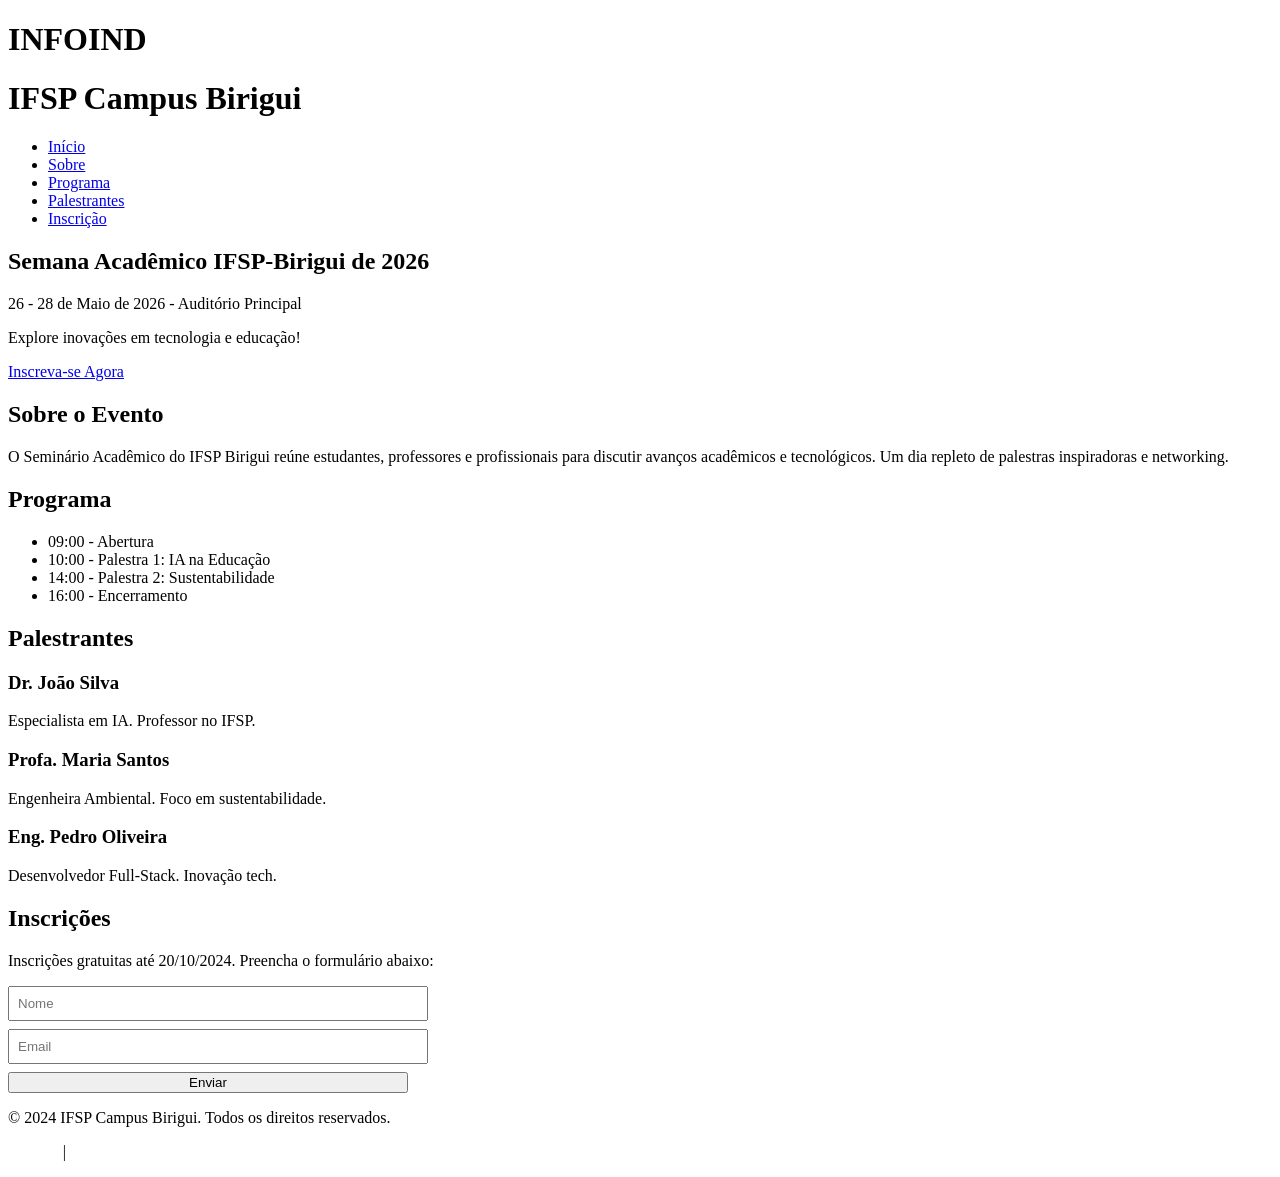
==== index.html @ 541ffaf7 "primeiro passo" ====
<!DOCTYPE html>
<html lang="pt-BR">
<head>
    <meta charset="UTF-8">
    <meta name="viewport" content="width=device-width, initial-scale=1.0">
    <title>Seminário Acadêmico IFSP Birigui 2024</title>
    <link rel="stylesheet" href="css/style.css">
    
</head>
<body>
    <header>
        <h1>INFOIND</h1>
        <h1>IFSP Campus Birigui</h1>
        <nav>
            <ul>
                <li><a href="#info">Início</a></li>
                <li><a href="#sobre">Sobre</a></li>
                <li><a href="#programa">Programa</a></li>
                <li><a href="#palestrantes">Palestrantes</a></li>
                <li><a href="#inscricao">Inscrição</a></li>
            </ul>
        </nav>
    </header>

    <main>
        <section id="info">
            <h1>Semana Acadêmico IFSP-Birigui de 2026</h1>
            <p>26 - 28 de Maio de 2026 - Auditório Principal</p>
            <p>Explore inovações em tecnologia e educação!</p>
            <a href="#inscricao" class="btn">Inscreva-se Agora</a>
        </section>

        <section id="sobre">
            <h2>Sobre o Evento</h2>
            <p>O Seminário Acadêmico do IFSP Birigui reúne estudantes, professores e profissionais para discutir avanços acadêmicos e tecnológicos. Um dia repleto de palestras inspiradoras e networking.</p>
        </section>

        <section id="programa">
            <h2>Programa</h2>
            <ul>
                <li>09:00 - Abertura</li>
                <li>10:00 - Palestra 1: IA na Educação</li>
                <li>14:00 - Palestra 2: Sustentabilidade</li>
                <li>16:00 - Encerramento</li>
            </ul>
        </section>

        <section id="palestrantes">
            <h2>Palestrantes</h2>
            <div class="grid">
                <article>
                    
                    <h3>Dr. João Silva</h3>
                    <p>Especialista em IA. Professor no IFSP.</p>
                </article>
                <article>
                    <h3>Profa. Maria Santos</h3>
                    <p>Engenheira Ambiental. Foco em sustentabilidade.</p>
                </article>
                <article>
                    <h3>Eng. Pedro Oliveira</h3>
                    <p>Desenvolvedor Full-Stack. Inovação tech.</p>
                </article>
            </div>
        </section>

        <section id="inscricao">
            <h2>Inscrições</h2>
            <p>Inscrições gratuitas até 20/10/2024. Preencha o formulário abaixo:</p>
            <!-- Placeholder for form -->
            <form style="max-width: 400px;">
                <input type="text" placeholder="Nome" style="width:100%; margin-bottom:0.5rem; padding:0.5rem;">
                <input type="email" placeholder="Email" style="width:100%; margin-bottom:0.5rem; padding:0.5rem;">
                <button type="submit" class="btn" style="width:100%;">Enviar</button>
            </form>
        </section>
    </main>

    <footer>
        <p>&copy; 2024 IFSP Campus Birigui. Todos os direitos reservados.</p>
        <p><a href="#" style="color:white;">Contato</a> | <a href="#" style="color:white;">Redes Sociais</a></p>
    </footer>
</body>
</html>
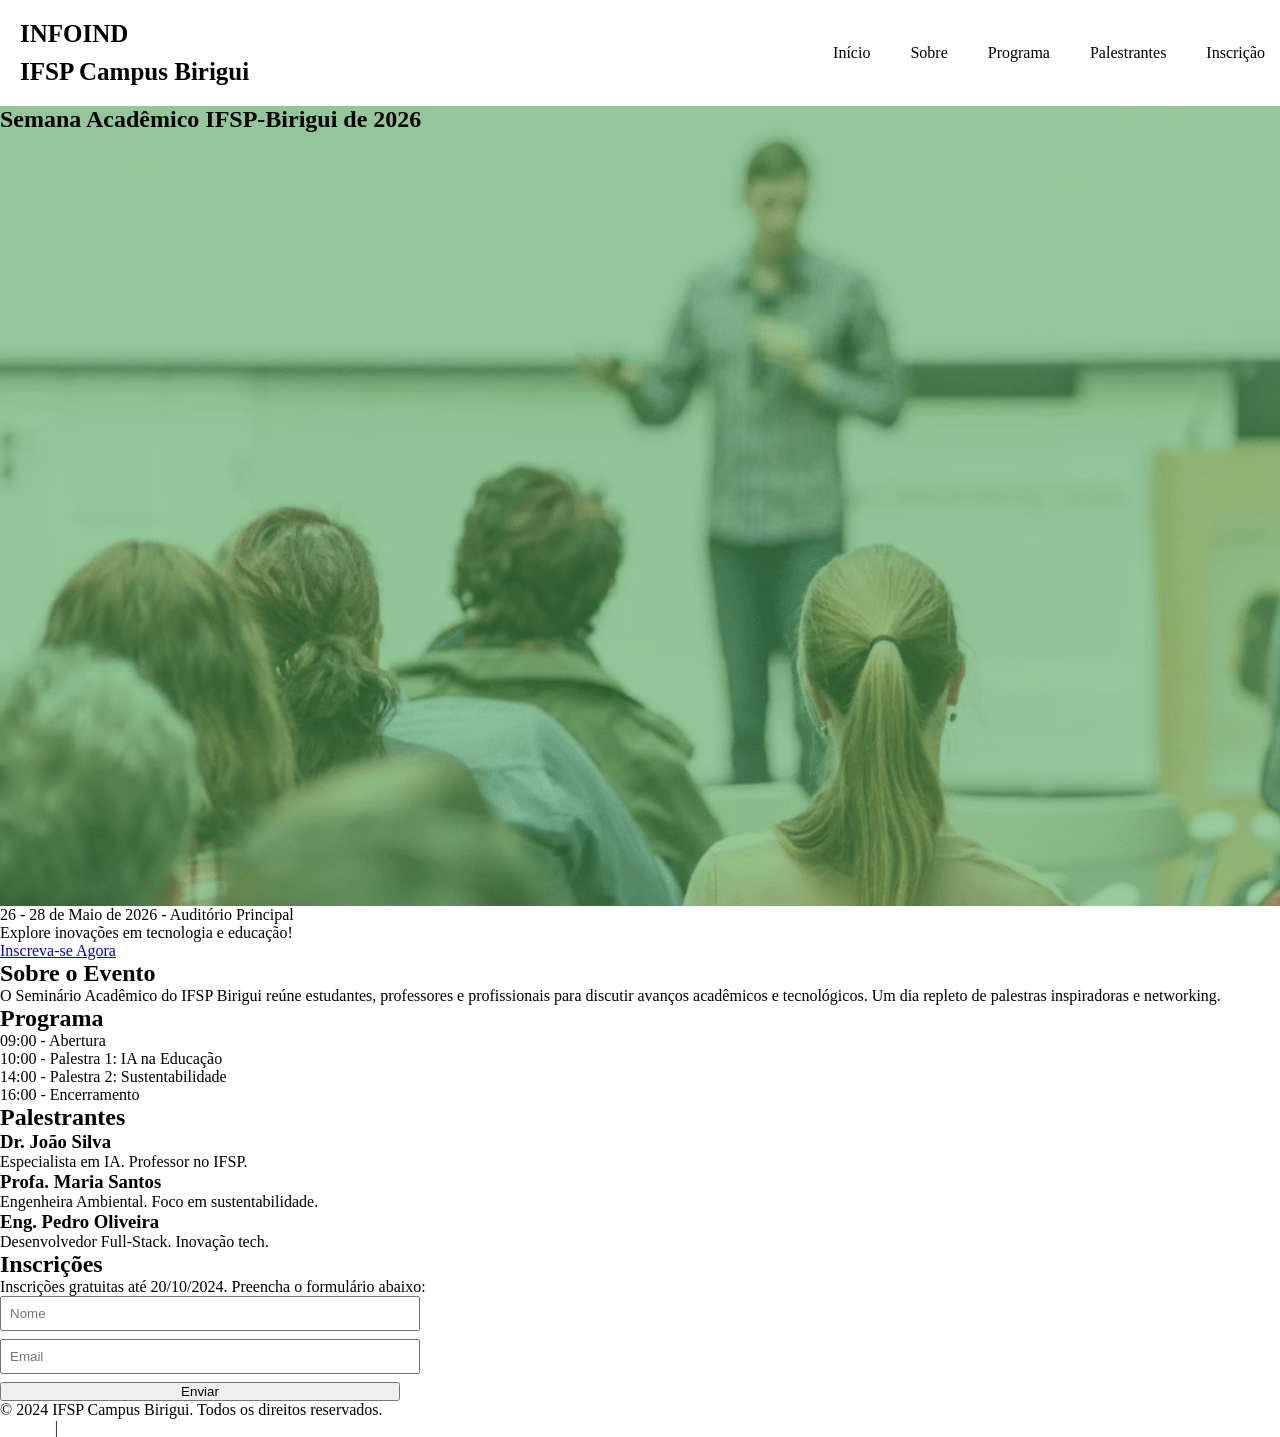
==== commit e394ef01: "um pouco de css precisa arrumar muita coisa" ====
--- a/index.html
+++ b/index.html
@@ -9,8 +9,11 @@
 </head>
 <body>
     <header>
-        <h1>INFOIND</h1>
-        <h1>IFSP Campus Birigui</h1>
+        <div>
+            <h1 class="titulo_header">INFOIND</h1>
+            <h1>IFSP Campus Birigui</h1>
+        </div>
+
         <nav>
             <ul>
                 <li><a href="#info">Início</a></li>
@@ -23,8 +26,11 @@
     </header>
 
     <main>
-        <section id="info">
+        <section class="info_titulo">
             <h1>Semana Acadêmico IFSP-Birigui de 2026</h1>
+        </section>
+
+        <section id="info_detalhes">
             <p>26 - 28 de Maio de 2026 - Auditório Principal</p>
             <p>Explore inovações em tecnologia e educação!</p>
             <a href="#inscricao" class="btn">Inscreva-se Agora</a>
--- a/css/style.css
+++ b/css/style.css
@@ -0,0 +1,52 @@
+* {
+    padding: 0;
+    margin: 0;
+}
+
+:root {
+    --cor--vermelho: #da251d;
+    --cor--verde: #47a251;
+    --cor--cinza: #d3d3d3;
+    --cor--verde--claro: #bdecb6;
+}
+
+header {
+    color: black;
+    display: flex;
+    justify-content: space-between;
+    align-items: center;
+    padding: 15px;
+}
+
+header h1 {
+    font-size: 25px;
+    padding: 5px;
+}
+
+header nav ul {
+    display: flex;
+    list-style: none;
+    gap: 40px;
+}
+
+header nav a{
+    text-decoration: none;
+    color: black;
+    border-radius: 5px;
+}
+
+header nav a:hover{
+    background-color: var(--cor--verde--claro);
+    color: white;
+    padding: 45px 0px 45px 0px;
+}
+
+/* aaaaaaaaaaa */
+
+.info_titulo{
+    background-image: url("../img/palestra_fundo.jpg");
+    background-size: cover;
+    background-position: center;
+    background-repeat: no-repeat;
+    height: 800px;
+}
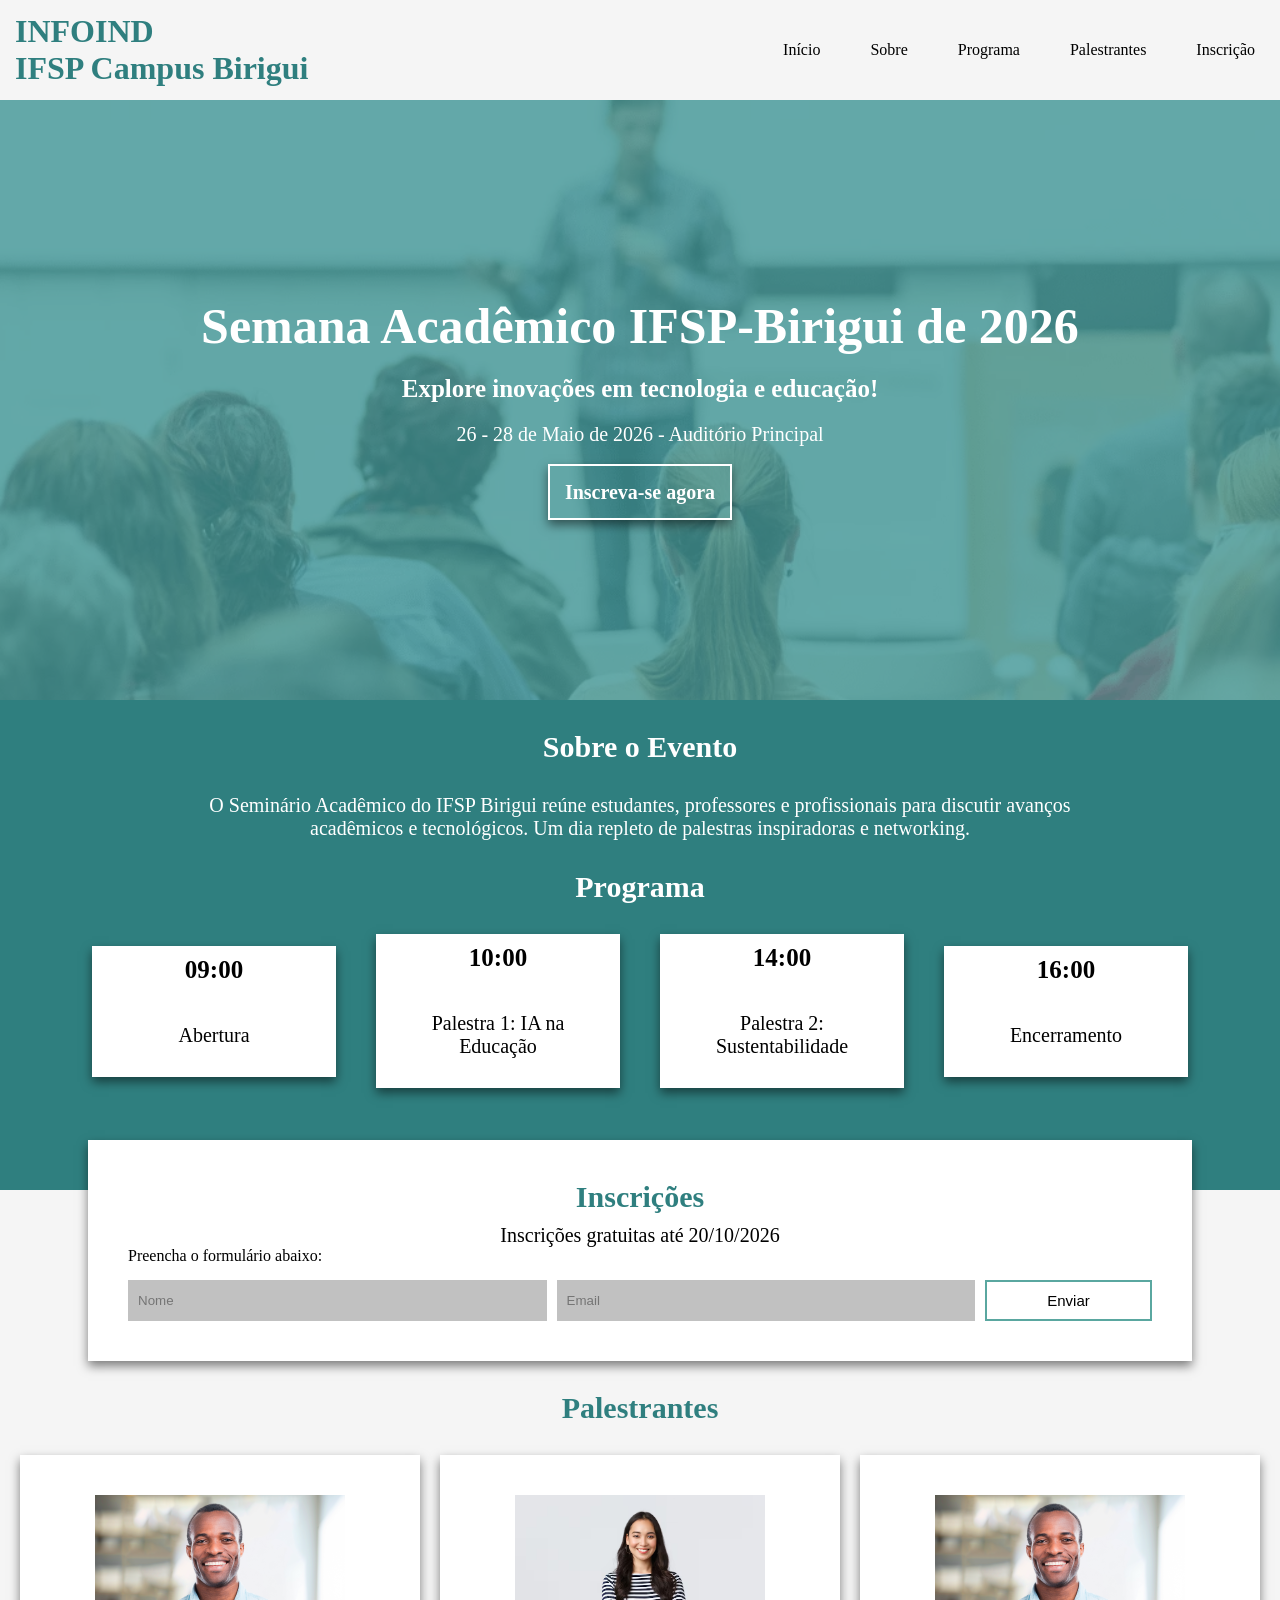
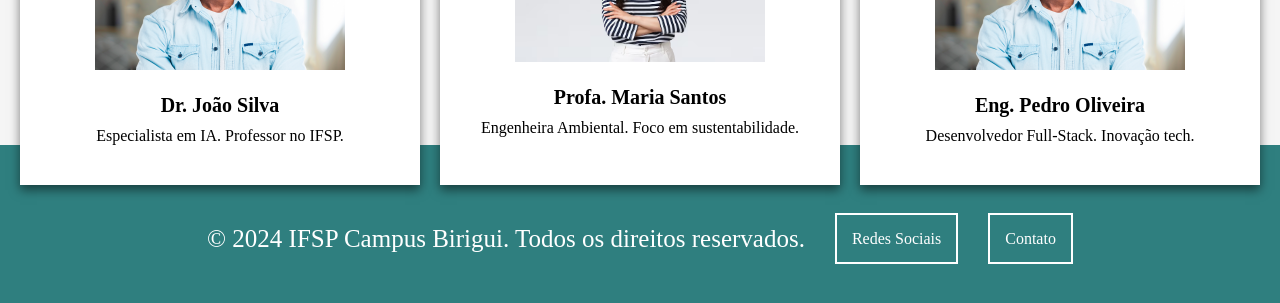
==== commit 0172b566: "finalizado projeto" ====
--- a/index.html
+++ b/index.html
@@ -1,5 +1,5 @@
 <!DOCTYPE html>
-<html lang="pt-BR">
+<html lang="pt-br">
 <head>
     <meta charset="UTF-8">
     <meta name="viewport" content="width=device-width, initial-scale=1.0">
@@ -8,16 +8,18 @@
     
 </head>
 <body>
+    <!-- HEADER =================== -->
+
     <header>
-        <div>
-            <h1 class="titulo_header">INFOIND</h1>
+        <div class="titulo_header">
+            <h1>INFOIND</h1>
             <h1>IFSP Campus Birigui</h1>
         </div>
 
-        <nav>
+       <nav>
             <ul>
                 <li><a href="#info">Início</a></li>
-                <li><a href="#sobre">Sobre</a></li>
+                <li><a href="#sobre_programa">Sobre</a></li>
                 <li><a href="#programa">Programa</a></li>
                 <li><a href="#palestrantes">Palestrantes</a></li>
                 <li><a href="#inscricao">Inscrição</a></li>
@@ -25,66 +27,111 @@
         </nav>
     </header>
 
+    <!-- =================== MAIN =================== -->
     <main>
-        <section class="info_titulo">
-            <h1>Semana Acadêmico IFSP-Birigui de 2026</h1>
+        <!-- banner -->
+        <section class="banner">
+            <div class="titulo_banner">
+                <h1>Semana Acadêmico IFSP-Birigui de 2026</h1>
+
+                <!-- inscreva-se -->
+                <section id="inscreva-se">
+                    <h2>Explore inovações em tecnologia e educação!</h2>
+                    <p>26 - 28 de Maio de 2026 - Auditório Principal</p>
+                    <a href="#inscricao" class="btn">Inscreva-se agora</a>
+                </section>
+            </div>
         </section>
 
-        <section id="info_detalhes">
-            <p>26 - 28 de Maio de 2026 - Auditório Principal</p>
-            <p>Explore inovações em tecnologia e educação!</p>
-            <a href="#inscricao" class="btn">Inscreva-se Agora</a>
+        <!-- sobre e programa -->
+        <section id="sobre_programa">
+            <section class="sobre">
+                <h2>Sobre o Evento</h2>
+                <p>O Seminário Acadêmico do IFSP Birigui reúne estudantes, professores e profissionais para discutir avanços acadêmicos e tecnológicos. Um dia repleto de palestras inspiradoras e networking.</p>
+            </section>
+    
+            <section id="programa">
+                <h2>Programa</h2>
+                <ul>
+                    <!-- <li>09:00 - Abertura</li>
+                    <li>10:00 - Palestra 1: IA na Educação</li>
+                    <li>14:00 - Palestra 2: Sustentabilidade</li>
+                    <li>16:00 - Encerramento</li> -->
+
+                    <li>
+                        <p class="hora">09:00</p>
+                        <p class="desc">Abertura</p>
+                    </li>
+
+                    <li>
+                        <p class="hora">10:00</p>
+                        <p class="desc">Palestra 1: IA na Educação</p>
+                    </li>
+
+                    <li>
+                        <p class="hora">14:00</p>
+                        <p class="desc">Palestra 2: Sustentabilidade</p>
+                    </li>
+
+                    <li>
+                        <p class="hora">16:00</p>
+                        <p class="desc">Encerramento</p>
+                    </li>
+
+                </ul>
+            </section>
         </section>
 
-        <section id="sobre">
-            <h2>Sobre o Evento</h2>
-            <p>O Seminário Acadêmico do IFSP Birigui reúne estudantes, professores e profissionais para discutir avanços acadêmicos e tecnológicos. Um dia repleto de palestras inspiradoras e networking.</p>
+        <!-- inscricao -->
+        <section id="inscricao">
+            <h2>Inscrições</h2>
+            <p class="inscri_p">Inscrições gratuitas até 20/10/2026</p>
+            <p>Preencha o formulário abaixo:</p>
+
+            <form>
+                <input type="text" placeholder="Nome" >
+                <input type="email" placeholder="Email">
+                <button type="submit" class="btn">Enviar</button>
+            </form>
         </section>
 
-        <section id="programa">
-            <h2>Programa</h2>
-            <ul>
-                <li>09:00 - Abertura</li>
-                <li>10:00 - Palestra 1: IA na Educação</li>
-                <li>14:00 - Palestra 2: Sustentabilidade</li>
-                <li>16:00 - Encerramento</li>
-            </ul>
-        </section>
-
+        <!-- palestrantes -->
         <section id="palestrantes">
             <h2>Palestrantes</h2>
+
             <div class="grid">
                 <article>
-                    
+                    <img src="imagens/palestrantes.png" alt="">
                     <h3>Dr. João Silva</h3>
                     <p>Especialista em IA. Professor no IFSP.</p>
                 </article>
+
                 <article>
+                    <img src="imagens/mulher.avif" alt="">
                     <h3>Profa. Maria Santos</h3>
                     <p>Engenheira Ambiental. Foco em sustentabilidade.</p>
                 </article>
+
                 <article>
+                    <img src="imagens/palestrantes.png" alt="">
                     <h3>Eng. Pedro Oliveira</h3>
                     <p>Desenvolvedor Full-Stack. Inovação tech.</p>
                 </article>
             </div>
         </section>
-
-        <section id="inscricao">
-            <h2>Inscrições</h2>
-            <p>Inscrições gratuitas até 20/10/2024. Preencha o formulário abaixo:</p>
-            <!-- Placeholder for form -->
-            <form style="max-width: 400px;">
-                <input type="text" placeholder="Nome" style="width:100%; margin-bottom:0.5rem; padding:0.5rem;">
-                <input type="email" placeholder="Email" style="width:100%; margin-bottom:0.5rem; padding:0.5rem;">
-                <button type="submit" class="btn" style="width:100%;">Enviar</button>
-            </form>
-        </section>
     </main>
 
     <footer>
         <p>&copy; 2024 IFSP Campus Birigui. Todos os direitos reservados.</p>
-        <p><a href="#" style="color:white;">Contato</a> | <a href="#" style="color:white;">Redes Sociais</a></p>
+        
+        <section>
+            <a href="#">Redes Sociais</a></p>
+        </section>
+
+        <section>
+            <a href="#">Contato</a>
+        </section>
     </footer>
+
 </body>
 </html>
--- a/css/style.css
+++ b/css/style.css
@@ -1,52 +1,339 @@
 * {
+    margin: 0;
     padding: 0;
-    margin: 0;
 }
 
 :root {
     --cor--vermelho: #da251d;
-    --cor--verde: #47a251;
+    --cor--verde: #2f7f7f;
     --cor--cinza: #d3d3d3;
-    --cor--verde--claro: #bdecb6;
-}
+    --cor--verde--claro: #5aa7a0;
+}
+
+body {
+    background: #f5f5f5;
+}
+
+/* ============ HEADER ================ */
 
 header {
-    color: black;
     display: flex;
     justify-content: space-between;
     align-items: center;
+    height: 100px; 
+}
+
+.titulo_header {
+    font-weight: bold;
+    color: var(--cor--verde);
     padding: 15px;
 }
 
-header h1 {
+header nav ul {
+    display: flex;
+    list-style: none;
+}
+
+header nav a {
+    display: flex;
+    align-items: center;
+    justify-content: center;
+    height: 100px;
+    padding: 0 25px;
+    text-decoration: none;
+    color: black;
+    transition: 0.3s;
+}
+
+header nav a:hover {
+    background-color: var(--cor--verde--claro);
+    color: white;
+}
+
+
+/* ============ MAIN BANNER ================ */
+
+.banner {
+    height: 600px;
+    background: url('../imagens/palestra.webp') center/cover;
+    background-attachment: fixed;
+}
+
+.titulo_banner {
+    background: rgba(64, 150, 150, 0.8);
+    height: 100%;
+
+    display: flex;
+    flex-direction: column;
+    justify-content: center;
+    align-items: center;
+    color: white;
+    text-align: center;
+}
+
+.titulo_banner h1 {
+    font-size: 50px;
+    padding-bottom: 20px;
+}
+
+
+/* ============ MAIN INSCREVA-SE ================ */
+
+#inscreva-se h2 {
     font-size: 25px;
-    padding: 5px;
-}
-
-header nav ul {
-    display: flex;
+    margin-bottom: 20px;
+}
+
+#inscreva-se p {
+    font-size: 20px;
+    margin-bottom: 35px;
+    
+}
+
+#inscreva-se a {
+    font-size: 20px;
+    text-decoration: none;
+    color: white;
+    background-color: transparent; 
+    border: 2px solid white; 
+    cursor: pointer;
+    transition: 0.3s;
+    padding: 15px;
+    font-weight: bold;
+    box-shadow: 0 5px 10px rgba(0,0,0,0.5);
+
+}
+
+#inscreva-se a:hover {
+    background-color: white;
+    color: black;
+}
+
+/* #inscreva-se {
+    background-color: white;
+    padding: 40px;
+    margin: -50px auto 30px;
+    width: 80%;
+    box-shadow: 0 5px 10px rgba(0,0,0,0.1);
+    text-align: center;
+}
+
+#inscreva-se h2 {
+    color: var(--cor--verde);
+    margin-bottom: 20px;
+
+}
+
+#inscreva-se p {
+    margin-bottom: 25px;
+}
+
+#inscreva-se a {
+    text-decoration: none;
+    color: black;
+    background-color: transparent; 
+    border: 1px solid var(--cor--verde--claro); 
+    cursor: pointer;
+    transition: 0.3s;
+    padding: 10px;
+}
+
+#inscreva-se a:hover {
+    background-color: var(--cor--verde--claro);
+    color: white;
+} */
+
+/* ============ MAIN SOBRE E PROGRAMA ================ */
+
+#sobre_programa {
+    background-color: var(--cor--verde);
+    text-align: center;
+}
+
+.sobre h2 {
+    padding: 30px;
+    color: white;
+    font-size: 30px;
+}
+
+.sobre p {
+    color: white;
+    font-size: 20px;
+    max-width: 70%;
+    margin: 0 auto;
+}
+
+#programa {
+    height: 350px;
+}
+
+#programa h2{
+    padding: 30px;
+    color: white;
+    font-size: 30px;
+}
+
+#programa ul {
     list-style: none;
+    display: flex;
+    justify-content: center;
+    align-items: center;
     gap: 40px;
-}
-
-header nav a{
+    padding: 0px 30px 30px 30px;
+}
+
+#programa li {
+    background: white;
+    width: 20%;
+    box-shadow: 0 5px 10px rgba(0,0,0,0.5);
+}
+
+li .hora {
+    padding: 10px;
+    color: black;
+    font-size: 25px;
+    font-weight: bold;
+    transition: 0.3s;
+}
+
+li .hora:hover {
+    background-color: var(--cor--verde--claro);
+    padding: 20px;
+    color: white;
+    transition: 0.3s;
+}
+
+li .desc {
+    padding: 30px;
+    color: black;
+    font-size: 20px;
+
+}
+
+/* ============ MAIN INSCRICAO ================ */
+
+#inscricao {
+    background: white;
+    padding: 40px;
+    margin: -50px auto 30px;
+    width: 80%;
+    box-shadow: 0 5px 10px rgba(0,0,0,0.5);
+}
+
+#inscricao h2 {
+    padding-bottom: 10px;
+    color: var(--cor--verde);
+    text-align: center;
+    font-size: 30px;
+}
+
+.inscri_p {
+    text-align: center;
+    font-size: 20px;
+}
+
+#inscricao form {
+    display: flex;
+    gap: 10px;
+    justify-content: center;
+    margin-top: 15px;
+}
+
+#inscricao input {
+    padding: 10px;
+    width: 50%;
+    border: none;
+    outline: none;
+    background-color: #c1c1c1;
+}
+
+#inscricao button {
+    padding: 10px 15px;
+    width: 20%;
+    background-color: transparent; 
+    color: black;
+    border: 2px solid var(--cor--verde--claro); 
+    cursor: pointer;
+    transition: 0.5s;
+    font-size: 15px;
+}
+
+#inscricao button:hover {
+    background: var(--cor--verde--claro);
+    color: white;
+}
+
+/* ============ MAIN PALESTRANTES ================ */
+
+
+#palestrantes h2 {
+    padding-bottom: 10px;
+    color: var(--cor--verde);
+    text-align: center;
+    font-size: 30px;
+}
+
+.grid {
+    display: flex;
+    justify-content: center;
+    gap: 20px;
+    padding: 20px;
+
+    margin-bottom: -60px;
+}
+
+.grid article {
+    background-color: white;
+    padding: 40px 30px;
+    width: 400px;
+    height: 250px;
+    text-align: center;
+    box-shadow: 0 5px 10px rgba(0,0,0,0.5);
+    transition: 0.3s;
+}
+
+.grid article:hover {
+    transform: translateY(-5px);
+    background-color: var(--cor--verde--claro);
+    color: white;
+}
+
+.grid article img {
+    width: 250px;
+    margin-bottom: 20px;
+}
+
+.grid article h3 {
+    font-size: 20px;
+    padding-bottom: 10px;
+}
+
+/* ============ FOOTER ================ */
+
+footer {
+    background-color: var(--cor--verde);
+    padding: 50px;
+    padding-top: 80px;
+    display: flex;
+    justify-content: center;
+    align-items: center;
+    gap: 30px;
+    color: white;
+}
+
+footer p {
+    font-size: 25px;
+}
+
+footer a {
     text-decoration: none;
-    color: black;
-    border-radius: 5px;
-}
-
-header nav a:hover{
-    background-color: var(--cor--verde--claro);
-    color: white;
-    padding: 45px 0px 45px 0px;
-}
-
-/* aaaaaaaaaaa */
-
-.info_titulo{
-    background-image: url("../img/palestra_fundo.jpg");
-    background-size: cover;
-    background-position: center;
-    background-repeat: no-repeat;
-    height: 800px;
+    border: 2px solid white; 
+    transition: 0.3s;
+    padding: 15px;
+    color: white;
+}
+
+footer a:hover {
+    background-color: white;
+    color: black;
 }
